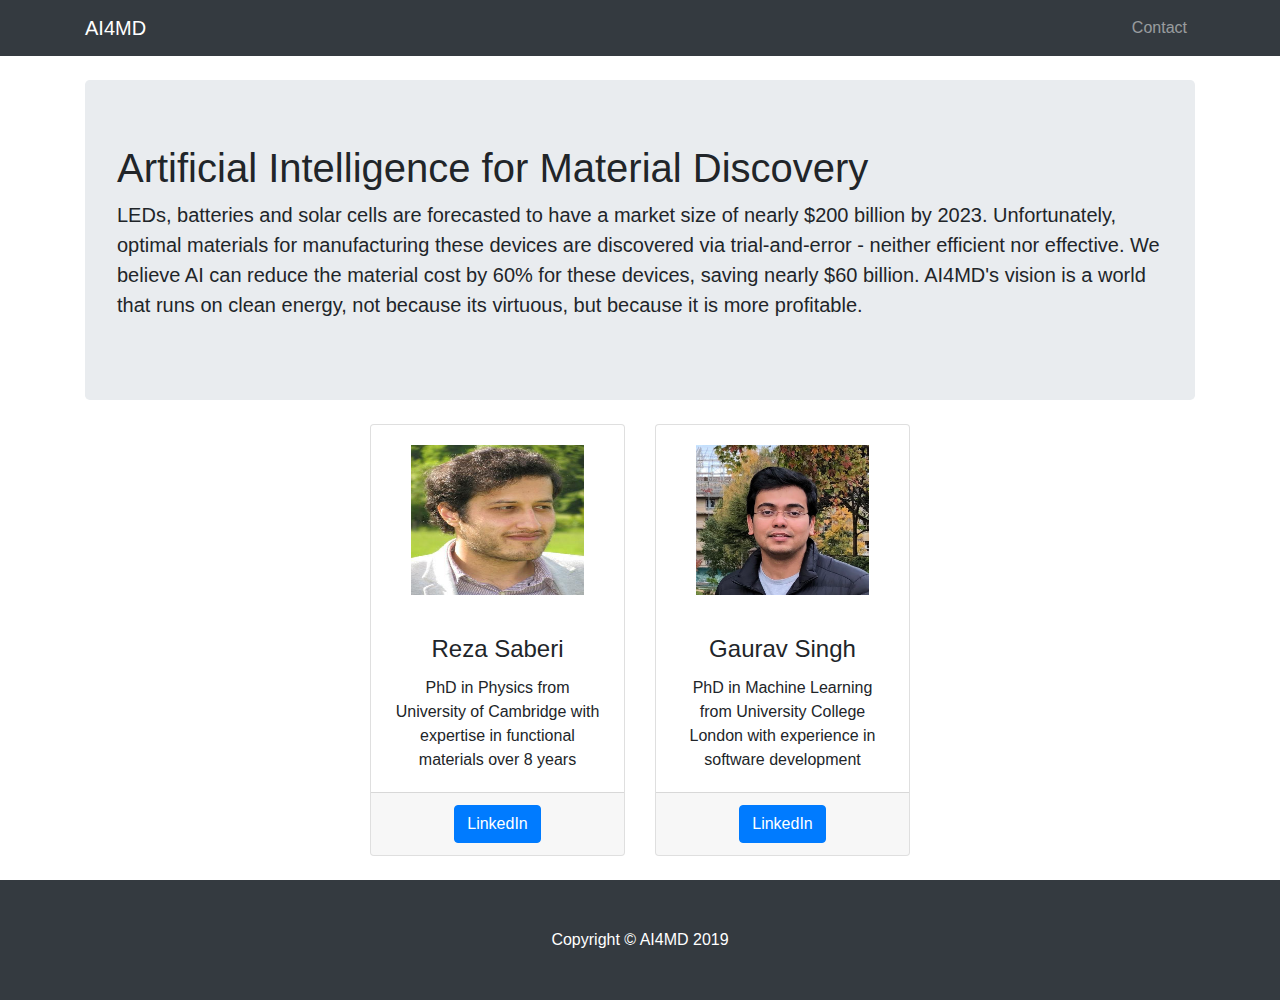
==== index.html @ ce61b2f2 "first commit" ====
<!DOCTYPE html>
<html lang="en">

<head>

  <meta charset="utf-8">
  <meta name="viewport" content="width=device-width, initial-scale=1, shrink-to-fit=no">
  <meta name="description" content="">
  <meta name="author" content="">

  <title>Heroic Features - Start Bootstrap Template</title>

  <!-- Bootstrap core CSS -->
  <link href="vendor/bootstrap/css/bootstrap.min.css" rel="stylesheet">

  <!-- Custom styles for this template -->
  <link href="css/heroic-features.css" rel="stylesheet">

</head>

<body>

  <!-- Navigation -->
  <nav class="navbar navbar-expand-lg navbar-dark bg-dark fixed-top">
    <div class="container">
      <a class="navbar-brand" href="#">AI4MD</a>
      <button class="navbar-toggler" type="button" data-toggle="collapse" data-target="#navbarResponsive" aria-controls="navbarResponsive" aria-expanded="false" aria-label="Toggle navigation">
        <span class="navbar-toggler-icon"></span>
      </button>
      <div class="collapse navbar-collapse" id="navbarResponsive">
        <ul class="navbar-nav ml-auto">
          <!-- <li class="nav-item active">
            <a class="nav-link" href="#">Home
              <span class="sr-only">(current)</span>
            </a>
          </li> -->
         <!--  <li class="nav-item">
            <a class="nav-link" href="#">About</a>
          </li>
          <li class="nav-item">
            <a class="nav-link" href="#">Services</a>
          </li> -->
          <li class="nav-item">
            <a class="nav-link" href="mailto:contact@ai4md.co.uk">Contact</a>
          </li>
        </ul>
      </div>
    </div>
  </nav>

  <!-- Page Content -->
  <div class="container">

    <!-- Jumbotron Header -->
    <header class="jumbotron my-4">
      <h1 class="display-3">Artificial Intelligence for Material Discovery</h1>
      <p class="lead">
        <!-- AI4MD addresses a multi-billion dollar global energy device market.  -->
        LEDs, batteries and solar cells are forecasted to have a market size of nearly $200 billion by 2023. Unfortunately, optimal materials for manufacturing these devices are discovered via trial-and-error - neither efficient nor effective. We believe AI  can reduce the material cost by 60% for these devices, saving nearly $60 billion. 
        AI4MD's vision is a world that runs on clean energy, not because its virtuous, but because it is more profitable.

      </p>
     <!--  <a href="#" class="btn btn-primary btn-lg">Call to action!</a> -->
    </header>

    <!-- Page Features -->
    <div class="row text-center">
    
    <div class="col-lg-3 col-md-6 mb-4">
      </div>  

      <div class="col-lg-3 col-md-6 mb-4">
        <div class="card h-100">
          <img class="card-img-top" src="./images/reza.jpeg" alt="" height="190">
          <div class="card-body">
            <h4 class="card-title">Reza Saberi</h4>
            <p class="card-text">PhD in Physics from University of Cambridge with expertise in functional materials over 8 years</p>
          </div>
          <div class="card-footer">
            <a href="https://www.linkedin.com/in/reza-saberi-moghaddam-8223ba20/" class="btn btn-primary" target="_blank" >LinkedIn</a>
          </div>
        </div>
      </div>

      <div class="col-lg-3 col-md-6 mb-4">
        <div class="card h-100">
          <img class="card-img-top" src="./images/gaurav.jpg" alt="" height="190">
          <div class="card-body">
            <h4 class="card-title">Gaurav Singh</h4>
            <p class="card-text">PhD in Machine Learning from University College London with experience in software development </p>
          </div>
          <div class="card-footer">
            <a href="https://www.linkedin.com/in/gauravsc/" class="btn btn-primary" target="_blank">LinkedIn</a>
          </div>
        </div>
      </div>

      <div class="col-lg-3 col-md-6 mb-4">
      </div>  

      <!-- <div class="col-lg-3 col-md-6 mb-4">
        <div class="card h-100">
          <img class="card-img-top" src="http://placehold.it/500x325" alt="">
          <div class="card-body">
            <h4 class="card-title">Card title</h4>
            <p class="card-text">Lorem ipsum dolor sit amet, consectetur adipisicing elit. Sapiente esse necessitatibus neque.</p>
          </div>
          <div class="card-footer">
            <a href="#" class="btn btn-primary">Find Out More!</a>
          </div>
        </div>
      </div>

      <div class="col-lg-3 col-md-6 mb-4">
        <div class="card h-100">
          <img class="card-img-top" src="http://placehold.it/500x325" alt="">
          <div class="card-body">
            <h4 class="card-title">Card title</h4>
            <p class="card-text">Lorem ipsum dolor sit amet, consectetur adipisicing elit. Explicabo magni sapiente, tempore debitis beatae culpa natus architecto.</p>
          </div>
          <div class="card-footer">
            <a href="#" class="btn btn-primary">Find Out More!</a>
          </div>
        </div>
      </div>
 -->
    </div>
    <!-- /.row -->

  </div>
  <!-- /.container -->

  <!-- Footer -->
  <footer class="py-5 bg-dark">
    <div class="container">
      <p class="m-0 text-center text-white">Copyright &copy; AI4MD 2019</p>
    </div>
    <!-- /.container -->
  </footer>

  <!-- Bootstrap core JavaScript -->
  <script src="vendor/jquery/jquery.min.js"></script>
  <script src="vendor/bootstrap/js/bootstrap.bundle.min.js"></script>

</body>

</html>
---- css/heroic-features.css ----
/*!
 * Start Bootstrap - Heroic Features (https://startbootstrap.com/template-overviews/heroic-features)
 * Copyright 2013-2019 Start Bootstrap
 * Licensed under MIT (https://github.com/BlackrockDigital/startbootstrap-heroic-features/blob/master/LICENSE)
 */
body {
  padding-top: 56px;
}

.display-3 {
	font-size: 2.5rem;
}

.card-img-top{
	padding: 20px 40px;
}
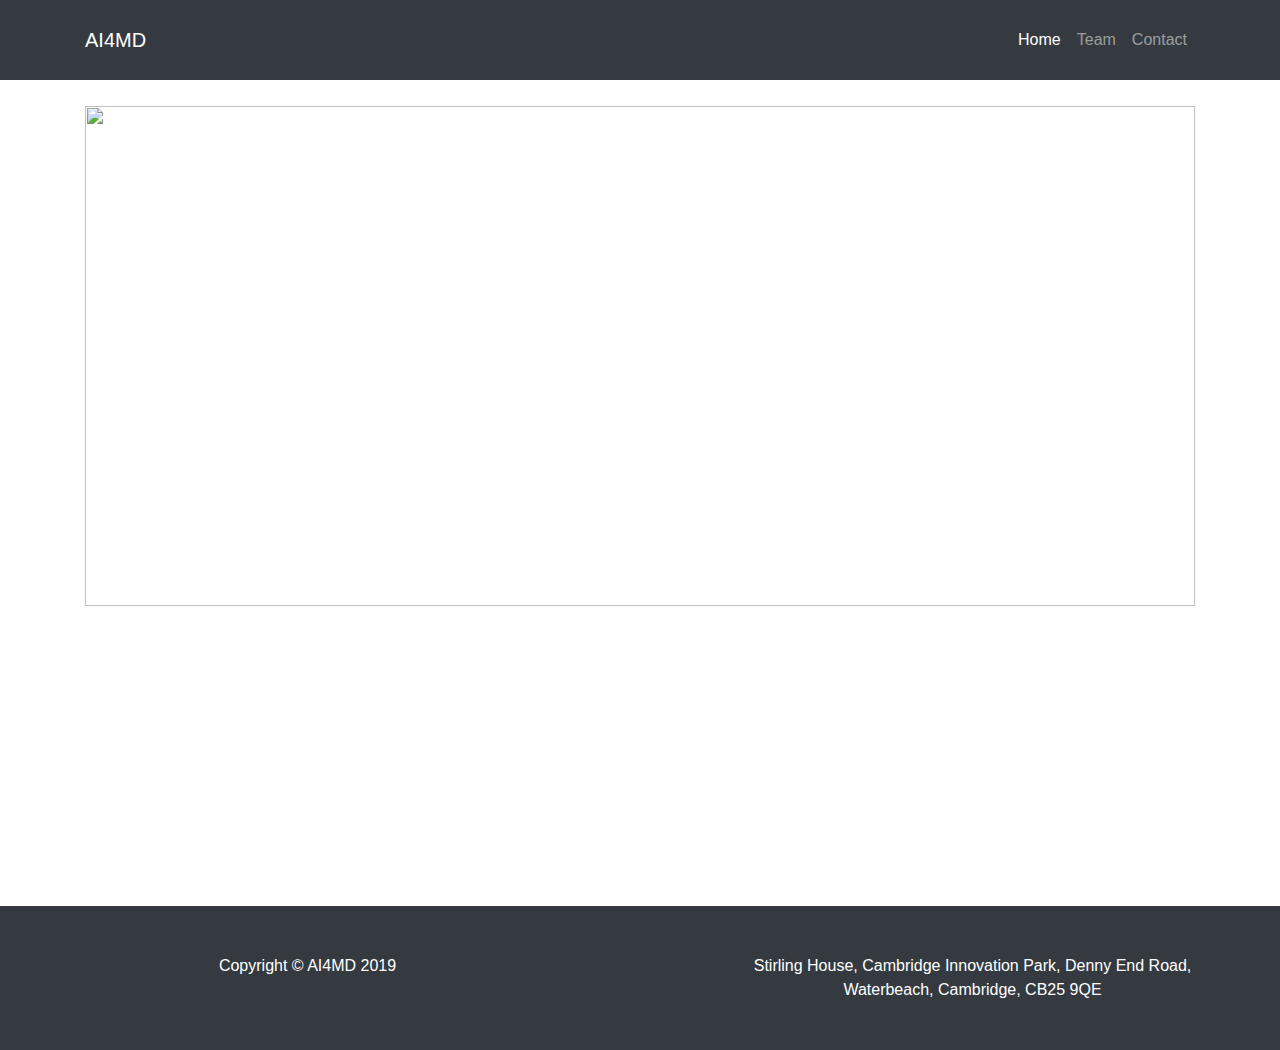
==== commit 15924b27: "Merge 671d557b1916e15cc3c54aade5edd7350916d2bb into 9d5e3b91db21443b0c4ad582c0db9f12f2850ab0" ====
--- a/index.html
+++ b/index.html
@@ -1,147 +1,20 @@
-<!DOCTYPE html>
-<html lang="en">
-
-<head>
-
-  <meta charset="utf-8">
-  <meta name="viewport" content="width=device-width, initial-scale=1, shrink-to-fit=no">
-  <meta name="description" content="">
-  <meta name="author" content="">
-
-  <title>Heroic Features - Start Bootstrap Template</title>
-
-  <!-- Bootstrap core CSS -->
-  <link href="vendor/bootstrap/css/bootstrap.min.css" rel="stylesheet">
-
-  <!-- Custom styles for this template -->
-  <link href="css/heroic-features.css" rel="stylesheet">
-
-</head>
-
-<body>
-
-  <!-- Navigation -->
-  <nav class="navbar navbar-expand-lg navbar-dark bg-dark fixed-top">
-    <div class="container">
-      <a class="navbar-brand" href="#">AI4MD</a>
-      <button class="navbar-toggler" type="button" data-toggle="collapse" data-target="#navbarResponsive" aria-controls="navbarResponsive" aria-expanded="false" aria-label="Toggle navigation">
-        <span class="navbar-toggler-icon"></span>
-      </button>
-      <div class="collapse navbar-collapse" id="navbarResponsive">
-        <ul class="navbar-nav ml-auto">
-          <!-- <li class="nav-item active">
-            <a class="nav-link" href="#">Home
-              <span class="sr-only">(current)</span>
-            </a>
-          </li> -->
-         <!--  <li class="nav-item">
-            <a class="nav-link" href="#">About</a>
-          </li>
-          <li class="nav-item">
-            <a class="nav-link" href="#">Services</a>
-          </li> -->
-          <li class="nav-item">
-            <a class="nav-link" href="mailto:contact@ai4md.co.uk">Contact</a>
-          </li>
-        </ul>
-      </div>
-    </div>
-  </nav>
-
-  <!-- Page Content -->
-  <div class="container">
-
-    <!-- Jumbotron Header -->
-    <header class="jumbotron my-4">
-      <h1 class="display-3">Artificial Intelligence for Material Discovery</h1>
-      <p class="lead">
-        <!-- AI4MD addresses a multi-billion dollar global energy device market.  -->
-        LEDs, batteries and solar cells are forecasted to have a market size of nearly $200 billion by 2023. Unfortunately, optimal materials for manufacturing these devices are discovered via trial-and-error - neither efficient nor effective. We believe AI  can reduce the material cost by 60% for these devices, saving nearly $60 billion. 
-        AI4MD's vision is a world that runs on clean energy, not because its virtuous, but because it is more profitable.
-
-      </p>
-     <!--  <a href="#" class="btn btn-primary btn-lg">Call to action!</a> -->
-    </header>
-
-    <!-- Page Features -->
-    <div class="row text-center">
-    
-    <div class="col-lg-3 col-md-6 mb-4">
-      </div>  
-
-      <div class="col-lg-3 col-md-6 mb-4">
-        <div class="card h-100">
-          <img class="card-img-top" src="./images/reza.jpeg" alt="" height="190">
-          <div class="card-body">
-            <h4 class="card-title">Reza Saberi</h4>
-            <p class="card-text">PhD in Physics from University of Cambridge with expertise in functional materials over 8 years</p>
-          </div>
-          <div class="card-footer">
-            <a href="https://www.linkedin.com/in/reza-saberi-moghaddam-8223ba20/" class="btn btn-primary" target="_blank" >LinkedIn</a>
-          </div>
-        </div>
-      </div>
-
-      <div class="col-lg-3 col-md-6 mb-4">
-        <div class="card h-100">
-          <img class="card-img-top" src="./images/gaurav.jpg" alt="" height="190">
-          <div class="card-body">
-            <h4 class="card-title">Gaurav Singh</h4>
-            <p class="card-text">PhD in Machine Learning from University College London with experience in software development </p>
-          </div>
-          <div class="card-footer">
-            <a href="https://www.linkedin.com/in/gauravsc/" class="btn btn-primary" target="_blank">LinkedIn</a>
-          </div>
-        </div>
-      </div>
-
-      <div class="col-lg-3 col-md-6 mb-4">
-      </div>  
-
-      <!-- <div class="col-lg-3 col-md-6 mb-4">
-        <div class="card h-100">
-          <img class="card-img-top" src="http://placehold.it/500x325" alt="">
-          <div class="card-body">
-            <h4 class="card-title">Card title</h4>
-            <p class="card-text">Lorem ipsum dolor sit amet, consectetur adipisicing elit. Sapiente esse necessitatibus neque.</p>
-          </div>
-          <div class="card-footer">
-            <a href="#" class="btn btn-primary">Find Out More!</a>
-          </div>
-        </div>
-      </div>
-
-      <div class="col-lg-3 col-md-6 mb-4">
-        <div class="card h-100">
-          <img class="card-img-top" src="http://placehold.it/500x325" alt="">
-          <div class="card-body">
-            <h4 class="card-title">Card title</h4>
-            <p class="card-text">Lorem ipsum dolor sit amet, consectetur adipisicing elit. Explicabo magni sapiente, tempore debitis beatae culpa natus architecto.</p>
-          </div>
-          <div class="card-footer">
-            <a href="#" class="btn btn-primary">Find Out More!</a>
-          </div>
-        </div>
-      </div>
- -->
-    </div>
-    <!-- /.row -->
-
-  </div>
-  <!-- /.container -->
-
-  <!-- Footer -->
-  <footer class="py-5 bg-dark">
-    <div class="container">
-      <p class="m-0 text-center text-white">Copyright &copy; AI4MD 2019</p>
-    </div>
-    <!-- /.container -->
-  </footer>
-
-  <!-- Bootstrap core JavaScript -->
-  <script src="vendor/jquery/jquery.min.js"></script>
-  <script src="vendor/bootstrap/js/bootstrap.bundle.min.js"></script>
-
-</body>
-
-</html>
+<html ng-app="myApp">
+    <head>
+
+        <meta charset="utf-8">
+        <meta name="viewport" content="width=device-width, initial-scale=1, shrink-to-fit=no">
+        <meta name="description" content="">
+        <meta name="author" content="">
+        <!-- <script src="https://ajax.googleapis.com/ajax/libs/angularjs/1.5.0-rc.2/angular.min.js"></script> -->
+        <!-- <script src="vendor/jquery/angular.min.js"></script> -->
+        <!-- <script src="https://code.jquery.com/jquery-3.2.1.min.js"></script> -->
+        <script src="vendor/jquery/jquery.min.js"></script>
+        <script src="js/home.js"></script>
+        <script src="vendor/jquery/angular.min.js"></script>
+        <script src="vendor/jquery/angular-route.min.js"></script>
+        <script src="js/angu.js"></script>
+    </head>
+    <body>
+        <div ng-view></div>
+    </body>
+</html>